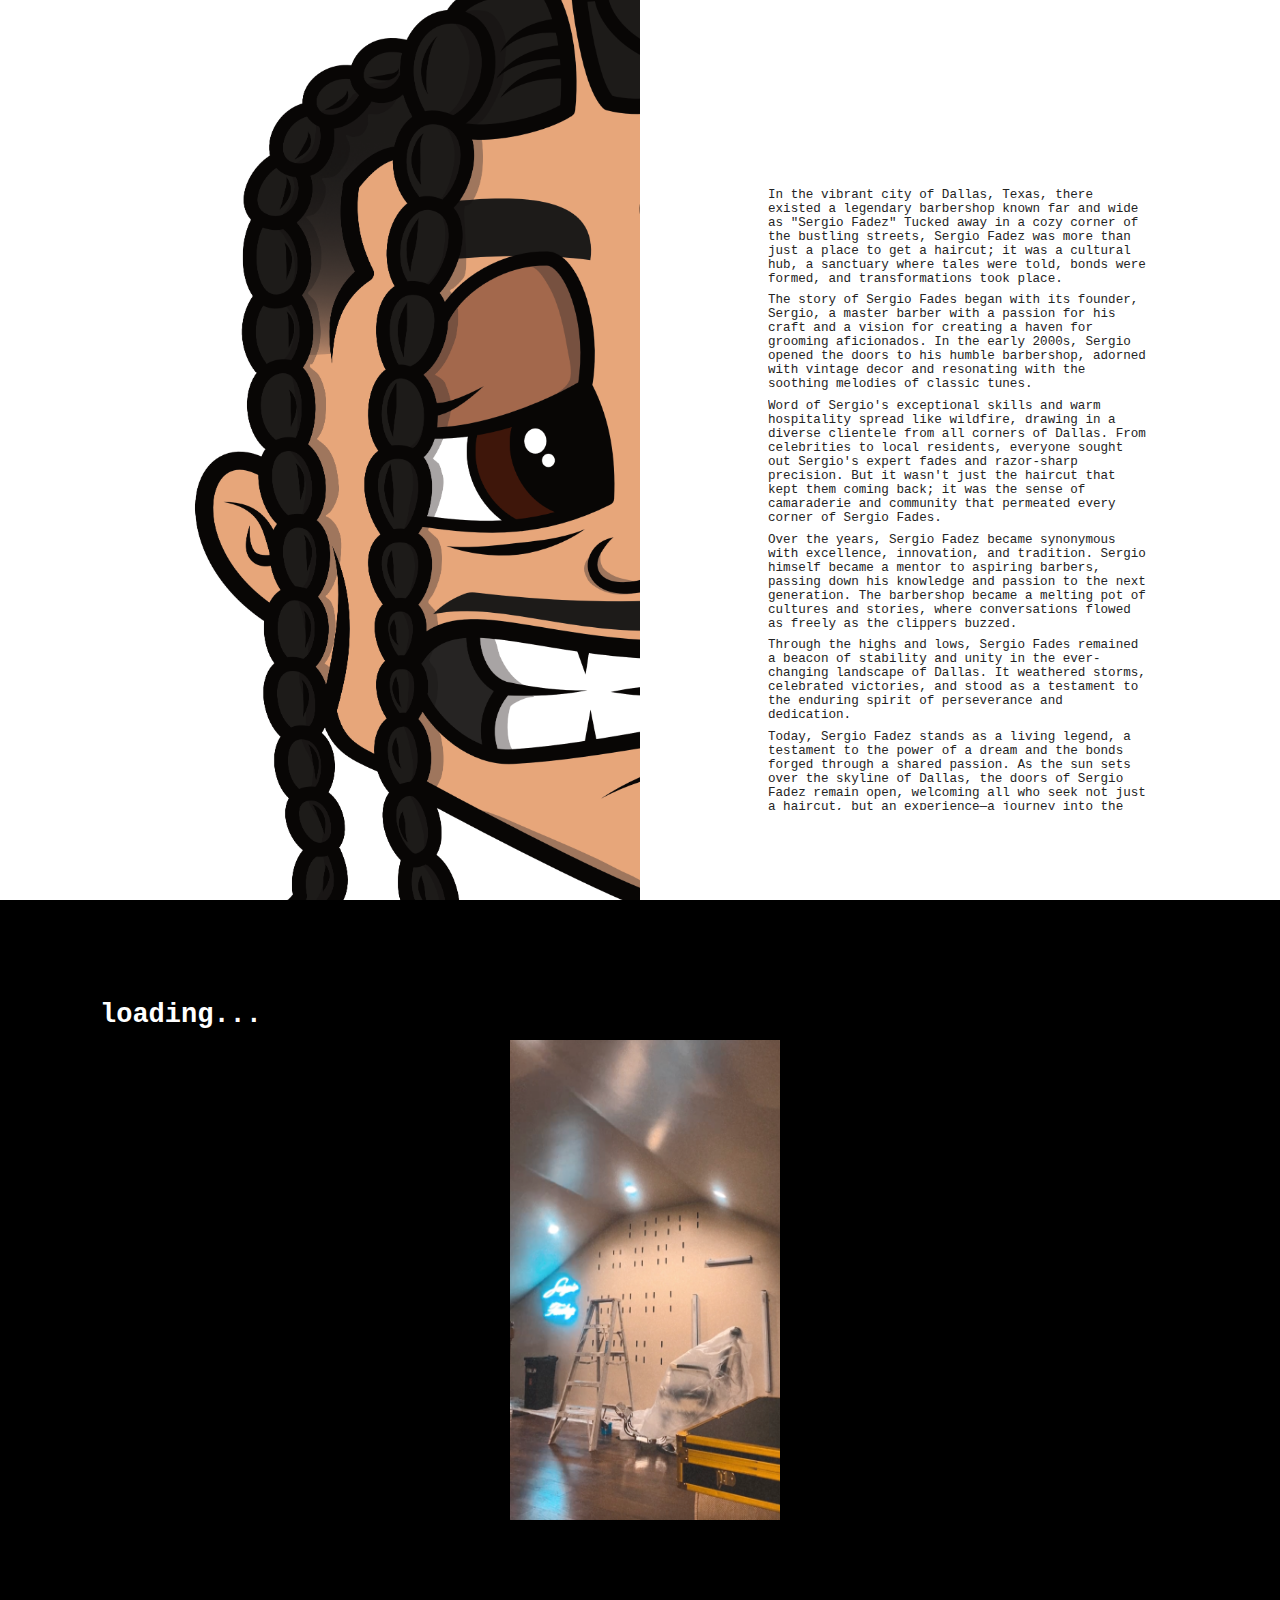
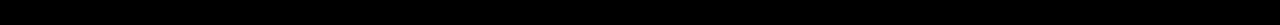
==== main.html @ 5759c094 "updates to main page and index" ====
<!DOCTYPE html>
<html lang="en">
<head>
  <meta charset="UTF-8">
  <meta name="viewport" content="width=device-width, initial-scale=1.0">
  <title>About-SERGIO FADEZ</title>
  <link rel="icon" href="/images/dtown.jpg" type="image/png">
  <link rel="stylesheet" href="/css/main.css">
</head>
<body>

<div id="headimg"></div>

  <!-- <main> -->
    <!-- <h2>About</h2> -->

    <div class="about">

    
  
    <p class="ps">In the vibrant city of Dallas, Texas, there existed a legendary barbershop known far and wide as "Sergio Fadez" Tucked away in a cozy corner of the bustling streets, Sergio Fadez was more than just a place to get a haircut; it was a cultural hub, a sanctuary where tales were told, bonds were formed, and transformations took place. </p>
  
  <p class="ps">The story of Sergio Fades began with its founder, Sergio, a master barber with a passion for his craft and a vision for creating a haven for grooming aficionados. In the early 2000s, Sergio opened the doors to his humble barbershop, adorned with vintage decor and resonating with the soothing melodies of classic tunes. </p>
  
  <p class="ps">Word of Sergio's exceptional skills and warm hospitality spread like wildfire, drawing in a diverse clientele from all corners of Dallas. From celebrities to local residents, everyone sought out Sergio's expert fades and razor-sharp precision. But it wasn't just the haircut that kept them coming back; it was the sense of camaraderie and community that permeated every corner of Sergio Fades. </p>
  
  <p class="ps">Over the years, Sergio Fadez became synonymous with excellence, innovation, and tradition. Sergio himself became a mentor to aspiring barbers, passing down his knowledge and passion to the next generation. The barbershop became a melting pot of cultures and stories, where conversations flowed as freely as the clippers buzzed. </p>
  
  <p class="ps">Through the highs and lows, Sergio Fades remained a beacon of stability and unity in the ever-changing landscape of Dallas. It weathered storms, celebrated victories, and stood as a testament to the enduring spirit of perseverance and dedication. </p>
  
  <p class="ps">Today, Sergio Fadez stands as a living legend, a testament to the power of a dream and the bonds forged through a shared passion. As the sun sets over the skyline of Dallas, the doors of Sergio Fadez remain open, welcoming all who seek not just a haircut, but an experience—a journey into the heart and soul of a city where every fade tells a story. </p>

    </div>

 <main>

  <h2>loading...</h2>

  <div id="main" class="slideshow-container">

    <div class="mySlides">
      <!-- <div class="numbertext">1 / 3</div> -->
      <img class="image"src="/images/studio1.png" >
      <!-- <div class="text">Image One</div> -->
    </div>

    <div class="mySlides">
      <!-- <div class="numbertext">2 / 3</div> -->
      <img class="image"src="/images/studio2.png" >
      <!-- <div class="text">Image Two</div> -->
    </div>

    <div class="mySlides">
      <!-- <div class="numbertext">3 / 3</div> -->
      <img class="image"src="/images/studio3.png" >
      <!-- <div class="text">Image Three</div> -->
    </div>

  </div>

  <div style="text-align:center">
    <span class="dot"></span>
    <span class="dot"></span>
    <span class="dot"></span>
    </div>

  </main>

  <script text="text/javascript">

    const bg = document.getElementById('headimg');
    window.addEventListener('scroll', function(){
      bg.style.backgroundSize = 160 - +window.pageYOffset/12+ '%';

    })

  </script>

<script>
  let slideIndex = 0;
  showSlides();
  function showSlides() {
    let i;
    let slides = document.querySelectorAll("div#main>div");
    let dots = document.querySelectorAll("div span");
    for (i = 0; i < slides.length; i++) {
      slides[i].style.display = "none";
    }
    for (i = 0; i < dots.length; i++) {
      dots[i].classList.remove("active");
    }
    slideIndex++;
    if (slideIndex > slides.length) { slideIndex = 1 }
    slides[slideIndex - 1].style.display = "block";
    dots[slideIndex - 1].classList.add("active");
    setTimeout(showSlides, 3000); // Change image every 3 seconds
  }
</script>

</body>
</html>
---- css/main.css ----
html {
  box-sizing: border-box;
  
  
}

body {
  margin: 0;
  background-color: white;
  font-family: News Gothic Condensed, Courier, Courier New, Lucida Sans Typewriter, Lucida Typewriter, monospace;

  
}

*,
*::before,
*::after {
  box-sizing: inherit;
  margin: 0;
  padding: 0;
}

#headimg{
  position: relative;
  width: 50%;
  height: 100vh;
  background: url(/images/head.PNG);
  background-size: 160%;
  background-position:center;
  background-attachment: fixed;
  /* border-style: solid; */
}

main{
  padding: 100px;
  color: white;
  background-color: black;
}

h2{
  font-size: 2.5em;
  margin-bottom: 10px;
}

.about{
  position: absolute;
  width: 30%;
  left: 60%;
  top: 20%;
  /* background-color: black; */
  color: rgb(35, 35, 35); 
  font-size: 1.4vh;
  max-height: 70vh; /* Set a maximum height */
  overflow-y: auto; 

}

.ps{
  margin-top: 2%;
}

.image{
  margin-left: 38%;
  
  width: 25%;
}

.dotdiv{
  text-align:center;
}

h2{
  font-size: 3vh;
}
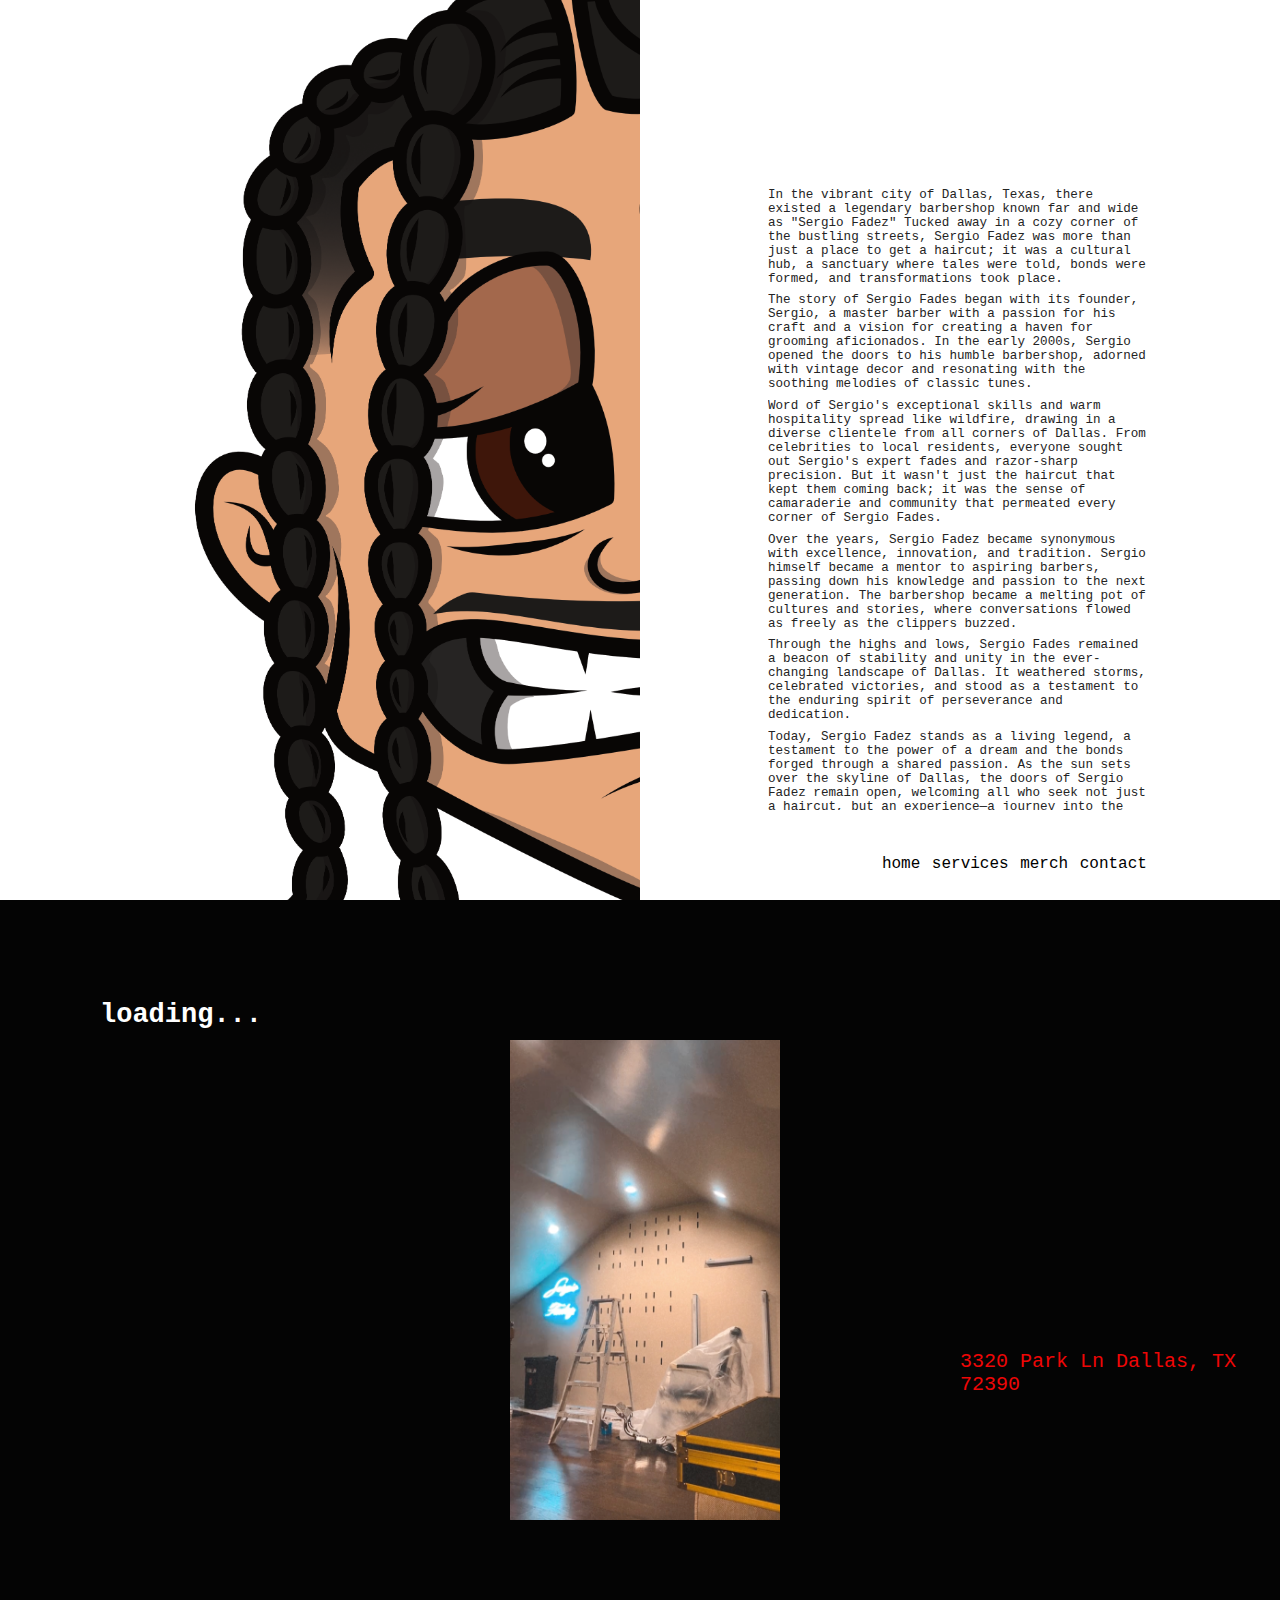
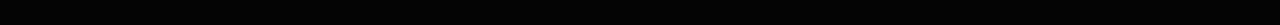
==== commit bb597f34: "created new pages, added css" ====
--- a/main.html
+++ b/main.html
@@ -32,6 +32,15 @@
 
     </div>
 
+    <!-- <div class="navbar"> -->
+      <ul class="page-links">
+        <li class="item"><a href="index.html">home</a></li>
+        <li class="item"><a href="services.html">services</a></li>
+        <li class="item"><a href="#">merch</a></li>
+        <li class="item"><a href="#">contact</a></li>
+        </ul>
+    <!-- </div> -->
+
  <main>
 
   <h2>loading...</h2>
@@ -58,10 +67,14 @@
 
   </div>
 
-  <div style="text-align:center">
+  <div class ="dotdiv">
     <span class="dot"></span>
     <span class="dot"></span>
     <span class="dot"></span>
+    </div>
+
+    <div class="address">
+      <p>3320 Park Ln Dallas, TX 72390</p>
     </div>
 
   </main>
--- a/css/main.css
+++ b/css/main.css
@@ -34,7 +34,7 @@
 main{
   padding: 100px;
   color: white;
-  background-color: black;
+  background-color: rgb(4, 4, 4);
 }
 
 h2{
@@ -71,4 +71,47 @@
 
 h2{
   font-size: 3vh;
-}+}
+
+.address{
+  position: absolute;
+  left: 75%;
+  top: 150%;
+  color: rgb(238,6,6);
+  font-size: 20px;
+
+
+}
+
+.address:hover{
+  background-color: white;
+}
+
+ul{
+  position: absolute;
+  display: flex;
+  flex-direction:row;
+  left: 68%;
+  top: 95%;
+
+}
+
+li{
+  margin-left: 5%;
+  list-style: none;
+  
+  
+}
+
+li a{
+  text-decoration: none;
+  color: black;
+
+
+}
+
+li a:hover{
+  background-color: rgb(238,6,6);
+  color: white;
+}
+
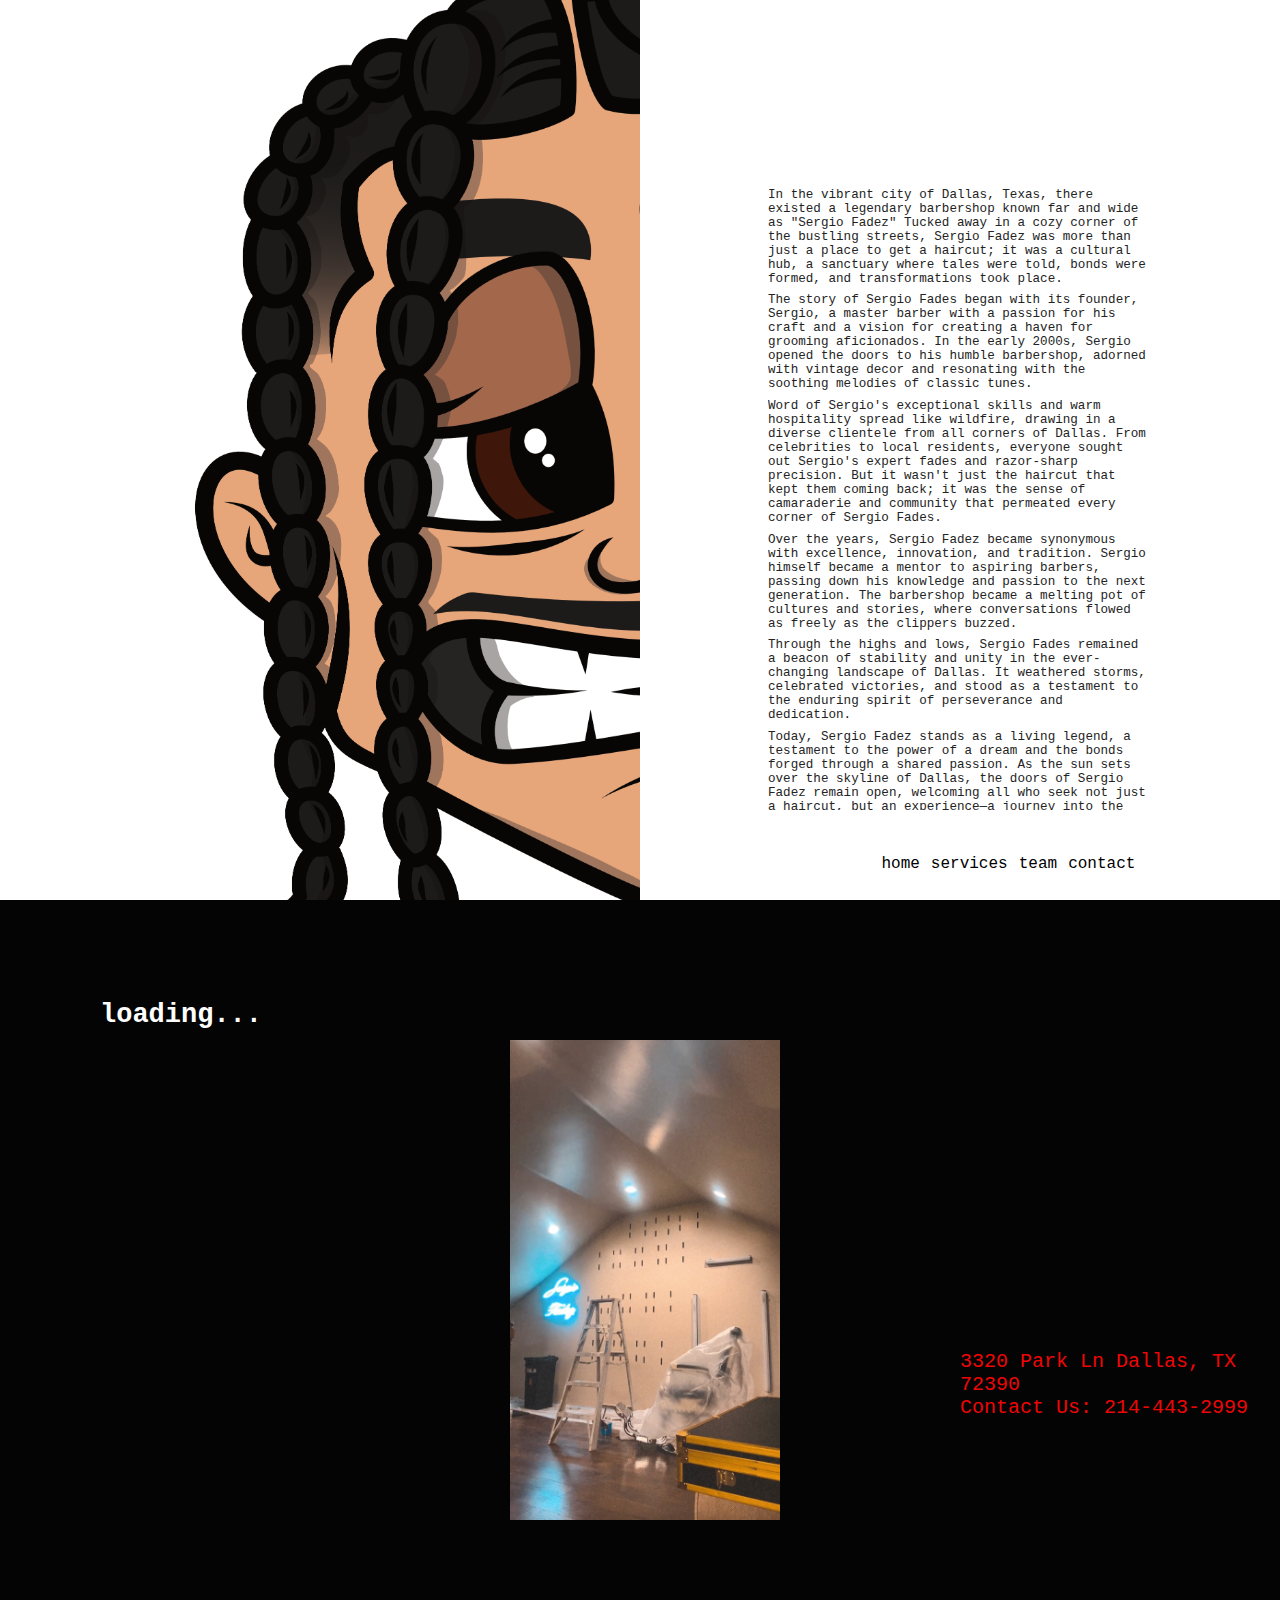
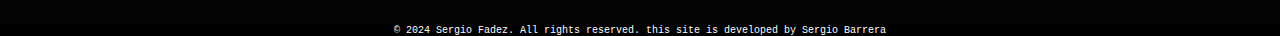
==== commit 5279c804: "services page and team" ====
--- a/main.html
+++ b/main.html
@@ -11,8 +11,7 @@
 
 <div id="headimg"></div>
 
-  <!-- <main> -->
-    <!-- <h2>About</h2> -->
+ 
 
     <div class="about">
 
@@ -32,14 +31,14 @@
 
     </div>
 
-    <!-- <div class="navbar"> -->
+   
       <ul class="page-links">
         <li class="item"><a href="index.html">home</a></li>
         <li class="item"><a href="services.html">services</a></li>
-        <li class="item"><a href="#">merch</a></li>
+        <li class="item"><a href="team.html">team</a></li>
         <li class="item"><a href="#">contact</a></li>
         </ul>
-    <!-- </div> -->
+ 
 
  <main>
 
@@ -48,36 +47,37 @@
   <div id="main" class="slideshow-container">
 
     <div class="mySlides">
-      <!-- <div class="numbertext">1 / 3</div> -->
+     
       <img class="image"src="/images/studio1.png" >
-      <!-- <div class="text">Image One</div> -->
+     
     </div>
 
     <div class="mySlides">
-      <!-- <div class="numbertext">2 / 3</div> -->
+      
       <img class="image"src="/images/studio2.png" >
-      <!-- <div class="text">Image Two</div> -->
+     
     </div>
 
     <div class="mySlides">
-      <!-- <div class="numbertext">3 / 3</div> -->
+  
       <img class="image"src="/images/studio3.png" >
-      <!-- <div class="text">Image Three</div> -->
+   
     </div>
 
   </div>
 
-  <div class ="dotdiv">
-    <span class="dot"></span>
-    <span class="dot"></span>
-    <span class="dot"></span>
-    </div>
+ 
 
     <div class="address">
       <p>3320 Park Ln Dallas, TX 72390</p>
+      <p>Contact Us: 214-443-2999</p>
     </div>
 
   </main>
+  <footer>
+    &copy; 2024 Sergio Fadez. All rights reserved.
+  this site is developed by Sergio Barrera
+</footer>
 
   <script text="text/javascript">
 
@@ -95,18 +95,16 @@
   function showSlides() {
     let i;
     let slides = document.querySelectorAll("div#main>div");
-    let dots = document.querySelectorAll("div span");
+    
     for (i = 0; i < slides.length; i++) {
       slides[i].style.display = "none";
     }
-    for (i = 0; i < dots.length; i++) {
-      dots[i].classList.remove("active");
-    }
+    
     slideIndex++;
     if (slideIndex > slides.length) { slideIndex = 1 }
     slides[slideIndex - 1].style.display = "block";
-    dots[slideIndex - 1].classList.add("active");
-    setTimeout(showSlides, 3000); // Change image every 3 seconds
+    
+    setTimeout(showSlides, 3000); 
   }
 </script>
 
--- a/css/main.css
+++ b/css/main.css
@@ -28,7 +28,7 @@
   background-size: 160%;
   background-position:center;
   background-attachment: fixed;
-  /* border-style: solid; */
+  
 }
 
 main{
@@ -47,10 +47,10 @@
   width: 30%;
   left: 60%;
   top: 20%;
-  /* background-color: black; */
+
   color: rgb(35, 35, 35); 
   font-size: 1.4vh;
-  max-height: 70vh; /* Set a maximum height */
+  max-height: 70vh; 
   overflow-y: auto; 
 
 }
@@ -115,3 +115,11 @@
   color: white;
 }
 
+footer{
+  color: white;
+  background-color: black;
+  display: flex;
+  justify-content: center;
+  font-size: 10px;
+}
+
